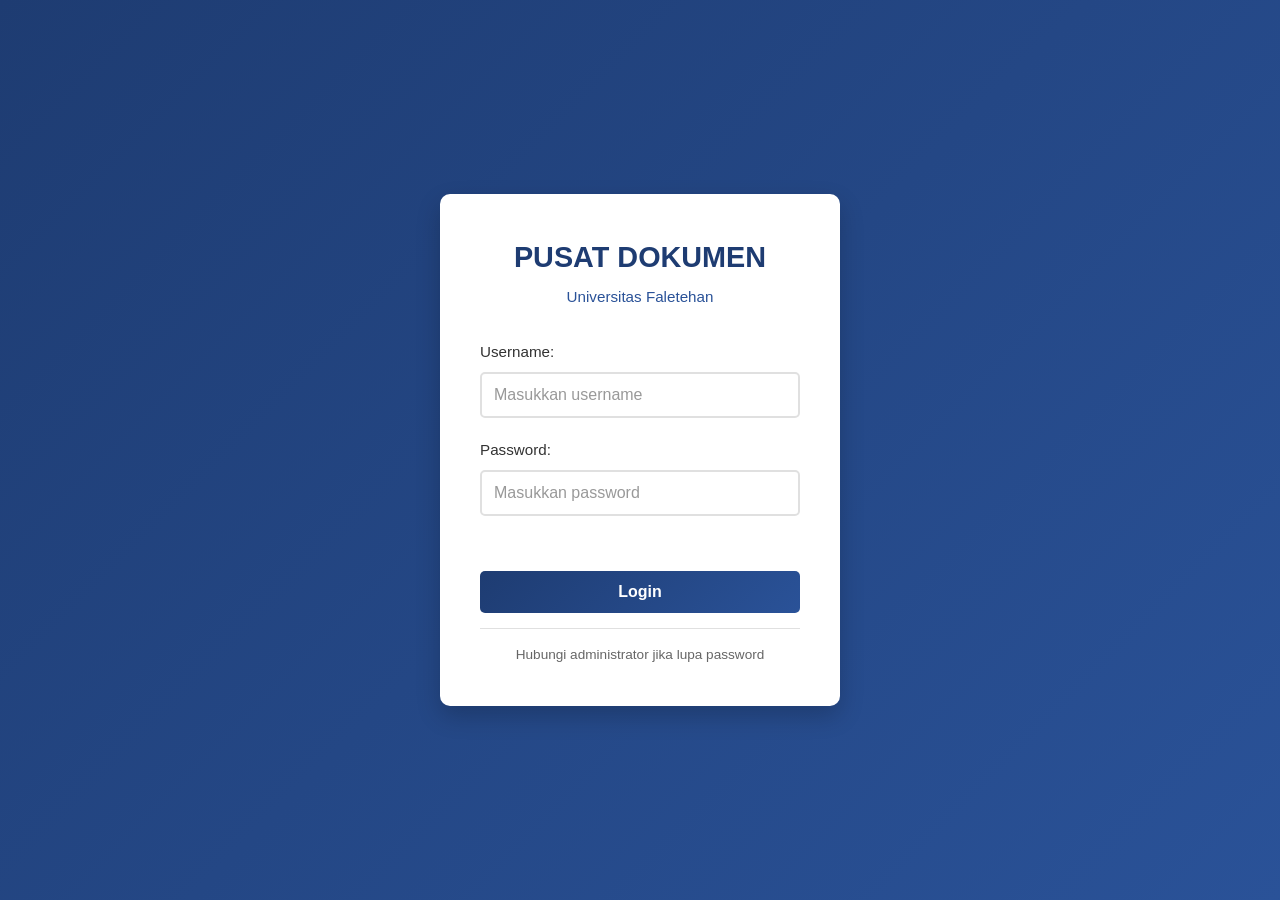
==== login.html @ a5036eb5 "Add files via upload" ====
<!DOCTYPE html>
<html lang="id">
<head>
    <meta charset="UTF-8">
    <meta name="viewport" content="width=device-width, initial-scale=1.0">
    <title>Login - Pusat Dokumen Universitas Faletehan</title>
    <link rel="stylesheet" href="login.css">
</head>
<body>
    <div class="login-container">
        <div class="login-box">
            <div class="login-header">
                <h1>PUSAT DOKUMEN</h1>
                <p>Universitas Faletehan</p>
            </div>
            
            <form id="loginForm" onsubmit="handleLogin(event)">
                <div class="form-group">
                    <label for="username">Username:</label>
                    <input 
                        type="text" 
                        id="username" 
                        name="username" 
                        placeholder="Masukkan username" 
                        required
                    >
                </div>
                
                <div class="form-group">
                    <label for="password">Password:</label>
                    <input 
                        type="password" 
                        id="password" 
                        name="password" 
                        placeholder="Masukkan password" 
                        required
                    >
                </div>
                
                <div id="errorMessage" class="error-message"></div>
                
                <button type="submit" class="login-btn">Login</button>
            </form>
            
            <div class="login-footer">
                <p>Hubungi administrator jika lupa password</p>
            </div>
        </div>
    </div>
    
    <script src="login.js"></script>
</body>
</html>
---- login.css ----
/* Login Page Styles */
* {
    margin: 0;
    padding: 0;
    box-sizing: border-box;
}

html {
    scroll-behavior: smooth;
}

body {
    font-family: 'Segoe UI', Tahoma, Geneva, Verdana, sans-serif;
    line-height: 1.6;
    color: #333;
    background: linear-gradient(135deg, #1e3c72 0%, #2a5298 100%);
    min-height: 100vh;
    display: flex;
    justify-content: center;
    align-items: center;
    padding: 20px;
}

.login-container {
    width: 100%;
    max-width: 400px;
}

.login-box {
    background: white;
    border-radius: 10px;
    box-shadow: 0 10px 25px rgba(0, 0, 0, 0.2);
    padding: 40px;
    animation: slideUp 0.5s ease;
}

@keyframes slideUp {
    from {
        opacity: 0;
        transform: translateY(30px);
    }
    to {
        opacity: 1;
        transform: translateY(0);
    }
}

.login-header {
    text-align: center;
    margin-bottom: 30px;
}

.login-header h1 {
    color: #1e3c72;
    font-size: 1.8rem;
    margin-bottom: 5px;
    font-weight: 700;
}

.login-header p {
    color: #2a5298;
    font-size: 0.95rem;
}

.form-group {
    margin-bottom: 20px;
}

.form-group label {
    display: block;
    margin-bottom: 8px;
    font-weight: 500;
    color: #333;
    font-size: 0.95rem;
}

.form-group input {
    width: 100%;
    padding: 12px;
    border: 2px solid #e0e0e0;
    border-radius: 5px;
    font-size: 1rem;
    transition: border-color 0.3s ease;
    font-family: 'Segoe UI', Tahoma, Geneva, Verdana, sans-serif;
}

.form-group input:focus {
    outline: none;
    border-color: #2a5298;
    box-shadow: 0 0 8px rgba(42, 82, 152, 0.1);
}

.form-group input::placeholder {
    color: #999;
}

.error-message {
    color: #e74c3c;
    font-size: 0.9rem;
    margin-bottom: 15px;
    text-align: center;
    min-height: 20px;
    animation: shake 0.5s ease;
}

@keyframes shake {
    0%, 100% { transform: translateX(0); }
    25% { transform: translateX(-10px); }
    75% { transform: translateX(10px); }
}

.login-btn {
    width: 100%;
    padding: 12px;
    background: linear-gradient(135deg, #1e3c72 0%, #2a5298 100%);
    color: white;
    border: none;
    border-radius: 5px;
    font-size: 1rem;
    font-weight: 600;
    cursor: pointer;
    transition: transform 0.2s ease, box-shadow 0.2s ease;
    margin-bottom: 15px;
}

.login-btn:hover {
    transform: translateY(-2px);
    box-shadow: 0 5px 15px rgba(42, 82, 152, 0.4);
}

.login-btn:active {
    transform: translateY(0);
}

.login-footer {
    text-align: center;
    font-size: 0.85rem;
    color: #666;
    border-top: 1px solid #e0e0e0;
    padding-top: 15px;
}

@media (max-width: 480px) {
    .login-box {
        padding: 30px 20px;
    }

    .login-header h1 {
        font-size: 1.5rem;
    }

    .form-group input {
        padding: 10px;
        font-size: 16px;
    }

    .login-btn {
        padding: 10px;
    }
}
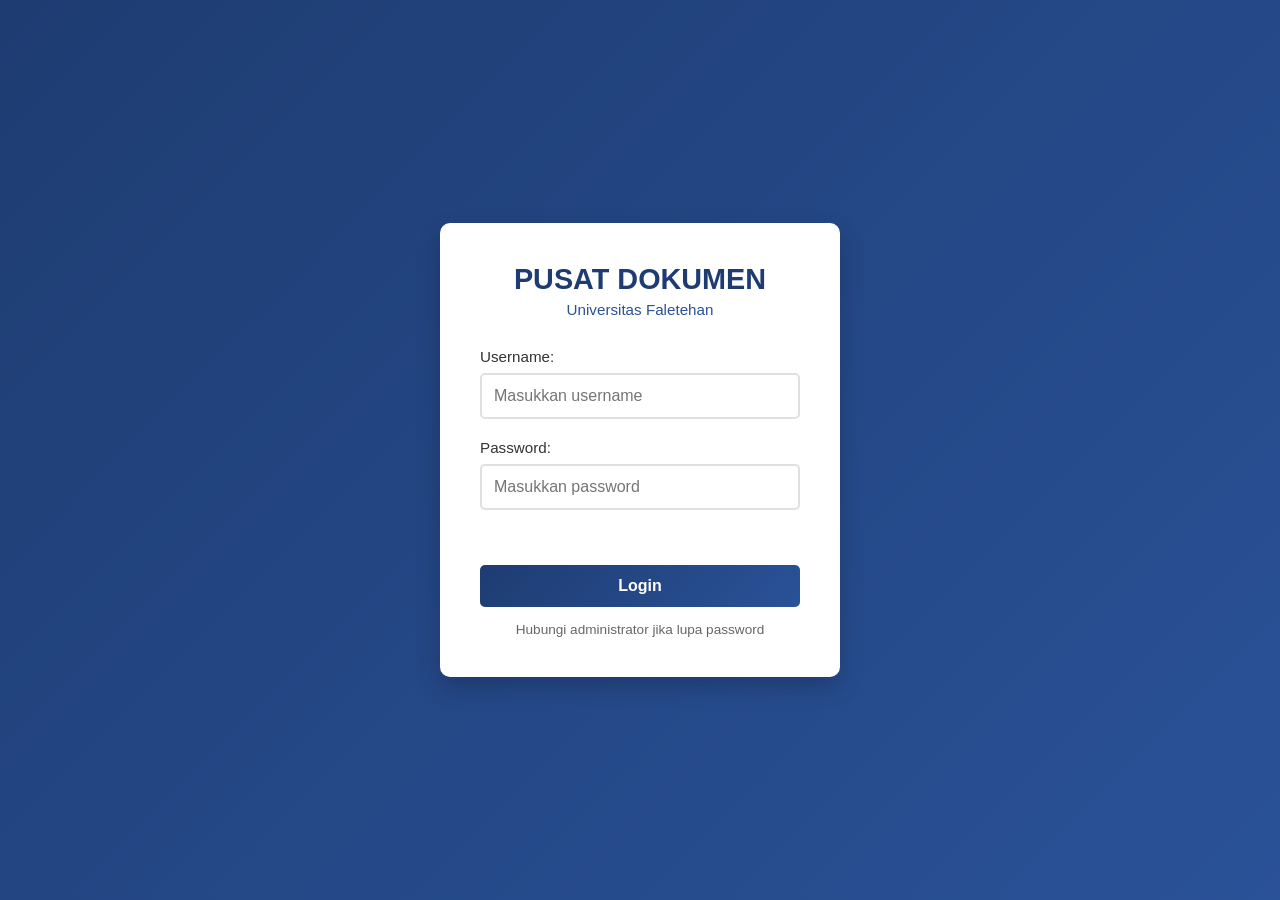
==== commit cda34080: "Refactor login.html with styles and login function Added inline CSS styling and updated form submiss" ====
--- a/login.html
+++ b/login.html
@@ -4,50 +4,161 @@
     <meta charset="UTF-8">
     <meta name="viewport" content="width=device-width, initial-scale=1.0">
     <title>Login - Pusat Dokumen Universitas Faletehan</title>
-    <link rel="stylesheet" href="login.css">
+    <style>
+        * {
+            margin: 0;
+            padding: 0;
+            box-sizing: border-box;
+        }
+
+        body {
+            font-family: 'Segoe UI', Tahoma, Geneva, Verdana, sans-serif;
+            background: linear-gradient(135deg, #1e3c72 0%, #2a5298 100%);
+            min-height: 100vh;
+            display: flex;
+            justify-content: center;
+            align-items: center;
+            padding: 20px;
+        }
+
+        .login-container {
+            background: white;
+            border-radius: 10px;
+            box-shadow: 0 10px 25px rgba(0, 0, 0, 0.2);
+            padding: 40px;
+            width: 100%;
+            max-width: 400px;
+        }
+
+        .login-header {
+            text-align: center;
+            margin-bottom: 30px;
+        }
+
+        .login-header h1 {
+            color: #1e3c72;
+            font-size: 1.8rem;
+            margin-bottom: 5px;
+            font-weight: 700;
+        }
+
+        .login-header p {
+            color: #2a5298;
+            font-size: 0.95rem;
+        }
+
+        .form-group {
+            margin-bottom: 20px;
+        }
+
+        .form-group label {
+            display: block;
+            margin-bottom: 8px;
+            font-weight: 500;
+            color: #333;
+            font-size: 0.95rem;
+        }
+
+        .form-group input {
+            width: 100%;
+            padding: 12px;
+            border: 2px solid #e0e0e0;
+            border-radius: 5px;
+            font-size: 1rem;
+            font-family: 'Segoe UI', Tahoma, Geneva, Verdana, sans-serif;
+        }
+
+        .form-group input:focus {
+            outline: none;
+            border-color: #2a5298;
+        }
+
+        .login-btn {
+            width: 100%;
+            padding: 12px;
+            background: linear-gradient(135deg, #1e3c72 0%, #2a5298 100%);
+            color: white;
+            border: none;
+            border-radius: 5px;
+            font-size: 1rem;
+            font-weight: 600;
+            cursor: pointer;
+            font-family: 'Segoe UI', Tahoma, Geneva, Verdana, sans-serif;
+        }
+
+        .login-btn:hover {
+            opacity: 0.9;
+        }
+
+        .error-message {
+            color: #e74c3c;
+            font-size: 0.9rem;
+            margin-bottom: 15px;
+            text-align: center;
+            min-height: 20px;
+        }
+
+        @media (max-width: 480px) {
+            .login-container {
+                padding: 30px 20px;
+            }
+        }
+    </style>
 </head>
 <body>
     <div class="login-container">
-        <div class="login-box">
-            <div class="login-header">
-                <h1>PUSAT DOKUMEN</h1>
-                <p>Universitas Faletehan</p>
+        <div class="login-header">
+            <h1>PUSAT DOKUMEN</h1>
+            <p>Universitas Faletehan</p>
+        </div>
+
+        <form onsubmit="return checkLogin()">
+            <div class="form-group">
+                <label for="username">Username:</label>
+                <input
+                    type="text"
+                    id="username"
+                    name="username"
+                    placeholder="Masukkan username"
+                    required
+                >
             </div>
-            
-            <form id="loginForm" onsubmit="handleLogin(event)">
-                <div class="form-group">
-                    <label for="username">Username:</label>
-                    <input 
-                        type="text" 
-                        id="username" 
-                        name="username" 
-                        placeholder="Masukkan username" 
-                        required
-                    >
-                </div>
-                
-                <div class="form-group">
-                    <label for="password">Password:</label>
-                    <input 
-                        type="password" 
-                        id="password" 
-                        name="password" 
-                        placeholder="Masukkan password" 
-                        required
-                    >
-                </div>
-                
-                <div id="errorMessage" class="error-message"></div>
-                
-                <button type="submit" class="login-btn">Login</button>
-            </form>
-            
-            <div class="login-footer">
-                <p>Hubungi administrator jika lupa password</p>
+
+            <div class="form-group">
+                <label for="password">Password:</label>
+                <input
+                    type="password"
+                    id="password"
+                    name="password"
+                    placeholder="Masukkan password"
+                    required
+                >
             </div>
+
+            <div id="errorMessage" class="error-message"></div>
+
+            <button type="submit" class="login-btn">Login</button>
+        </form>
+
+        <script>
+            function checkLogin() {
+                const username = document.getElementById('username').value;
+                const password = document.getElementById('password').value;
+                const errorDiv = document.getElementById('errorMessage');
+
+                if (username === 'faletehan1313' && password === '1313') {
+                    window.location.href = 'index.html#authenticated';
+                    return false;
+                } else {
+                    errorDiv.textContent = 'Username atau password salah!';
+                    return false;
+                }
+            }
+        </script>
+
+        <div class="login-footer" style="text-align: center; margin-top: 15px; font-size: 0.85rem; color: #666;">
+            <p>Hubungi administrator jika lupa password</p>
         </div>
     </div>
-    
-    <script src="login.js"></script>
 </body>
 </html>
